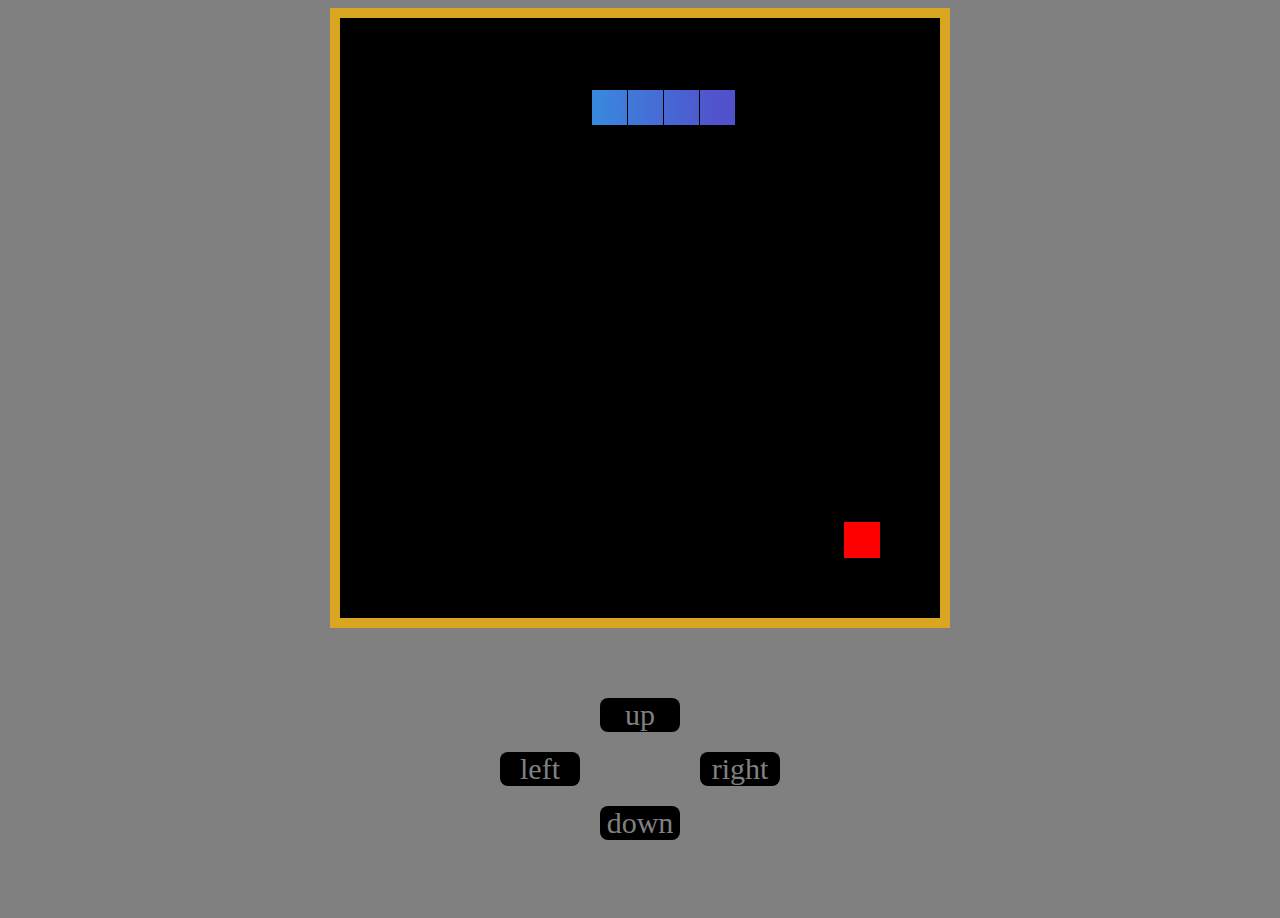
==== index.html @ 8d74bcf1 "feat: add touch controls" ====
<!DOCTYPE html>

<html class="no-js">
  <head>
    <meta charset="utf-8" />
    <meta http-equiv="X-UA-Compatible" content="IE=edge" />
    <title></title>
    <meta name="description" content="" />
    <meta name="viewport" content="width=device-width, initial-scale=1" />
    <link rel="stylesheet" href="style.css" />
  </head>
  <body>
    <div class="canvascon">
      <canvas id="mycanvas"> </canvas>
    </div>
    <div class="keypad">
      <div class="buttons">
        <div class="row row1">
          <div class="up" id="up">up</div>
        </div>
        <div class="row row2">
          <div class="left" id="left">left</div>
          <div class="right" id="right">right</div>
        </div>
        <div class="row row3">
          <div class="down" id="down">down</div>
        </div>
      </div>
    </div>

    <script src="demo.js" async defer></script>
  </body>
</html>
---- style.css ----
.canvascon {
  display: flex;
  justify-content: center;
}

#mycanvas {
  width: 600px;
  height: 600px;
  /* background-image: url(./images/download.jpg); */
  /* background-repeat: no-repeat; */
  /* background-size: cover; */
  background-color: black;
  border: 10px solid goldenrod;
}
body {
  background-color: gray;
}

.keypad {
  display: flex;
  justify-content: center;
}

.buttons {
  margin: 60px;
  display: block;
  justify-content: center;
  min-height: 100px;
  /* background-color: black; */
  color: grey;
  font-size: 30px;
  width: 300px;
}

.row1 {
  display: flex;
  justify-content: center;
}
.row2 {
  display: flex;
  justify-content: space-between;
}
.row3 {
  display: flex;
  justify-content: center;
}

.up {
  margin: 10px;
  background-color: black;
  border-radius: 8px;
  width: 80px;
  display: flex;
  justify-content: center;
  align-items: center;
}

.down {
  margin: 10px;
  background-color: black;
  border-radius: 8px;
  width: 80px;
  display: flex;
  justify-content: center;
  align-items: center;
}
.left {
  margin: 10px;
  background-color: black;
  border-radius: 8px;
  width: 80px;
  display: flex;
  justify-content: center;
  align-items: center;
}
.right {
  margin: 10px;
  background-color: black;
  border-radius: 8px;
  width: 80px;
  display: flex;
  justify-content: center;
  align-items: center;
}
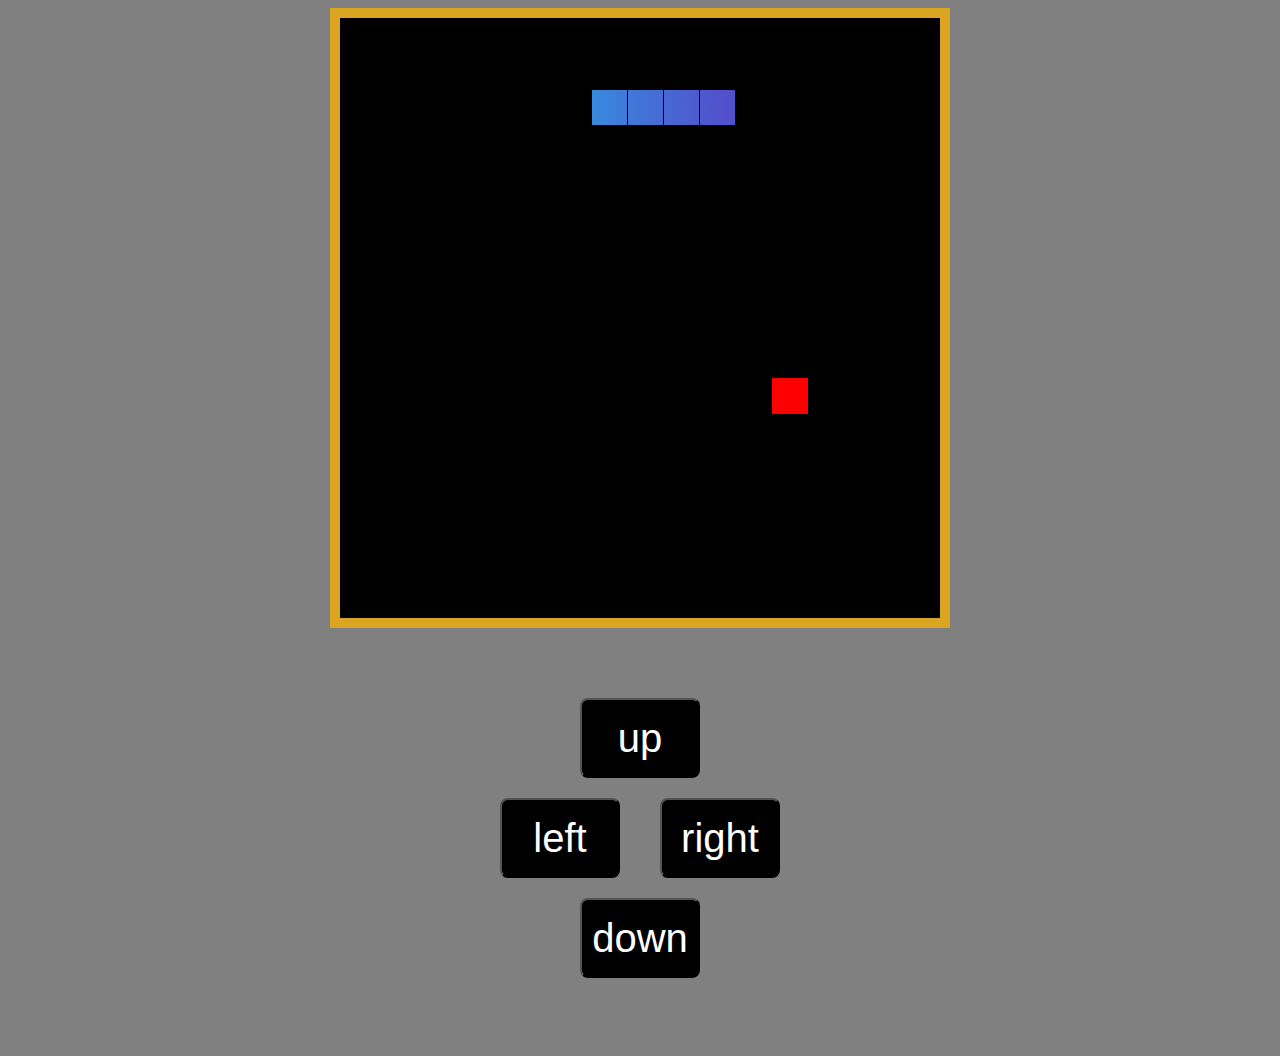
==== commit 03878570: "improving buttons" ====
--- a/index.html
+++ b/index.html
@@ -16,14 +16,15 @@
     <div class="keypad">
       <div class="buttons">
         <div class="row row1">
-          <div class="up" id="up">up</div>
+          <button type="button" class="up" id="up">up</button>
         </div>
         <div class="row row2">
-          <div class="left" id="left">left</div>
-          <div class="right" id="right">right</div>
+          <button type="button" class="left" id="left">left</button>
+          <button type="button" class="right" id="right">right</button>
+          <!-- <button type="button" id="right">right</button> -->
         </div>
         <div class="row row3">
-          <div class="down" id="down">down</div>
+          <button type="button" class="down" id="down">down</button>
         </div>
       </div>
     </div>
--- a/style.css
+++ b/style.css
@@ -19,6 +19,7 @@
 .keypad {
   display: flex;
   justify-content: center;
+  width: 100%;
 }
 
 .buttons {
@@ -48,37 +49,40 @@
 .up {
   margin: 10px;
   background-color: black;
+  color: white;
   border-radius: 8px;
-  width: 80px;
-  display: flex;
+  width: 120px;
+  height: 80px;
+  font-size: 40px;
+  /* display: flex;
   justify-content: center;
-  align-items: center;
+  align-items: center; */
 }
 
 .down {
   margin: 10px;
   background-color: black;
+  color: white;
   border-radius: 8px;
-  width: 80px;
-  display: flex;
-  justify-content: center;
-  align-items: center;
+  width: 120px;
+  height: 80px;
+  font-size: 40px;
 }
 .left {
   margin: 10px;
   background-color: black;
+  color: white;
   border-radius: 8px;
-  width: 80px;
-  display: flex;
-  justify-content: center;
-  align-items: center;
+  width: 120px;
+  height: 80px;
+  font-size: 40px;
 }
 .right {
   margin: 10px;
   background-color: black;
+  color: white;
   border-radius: 8px;
-  width: 80px;
-  display: flex;
-  justify-content: center;
-  align-items: center;
+  width: 120px;
+  height: 80px;
+  font-size: 40px;
 }
